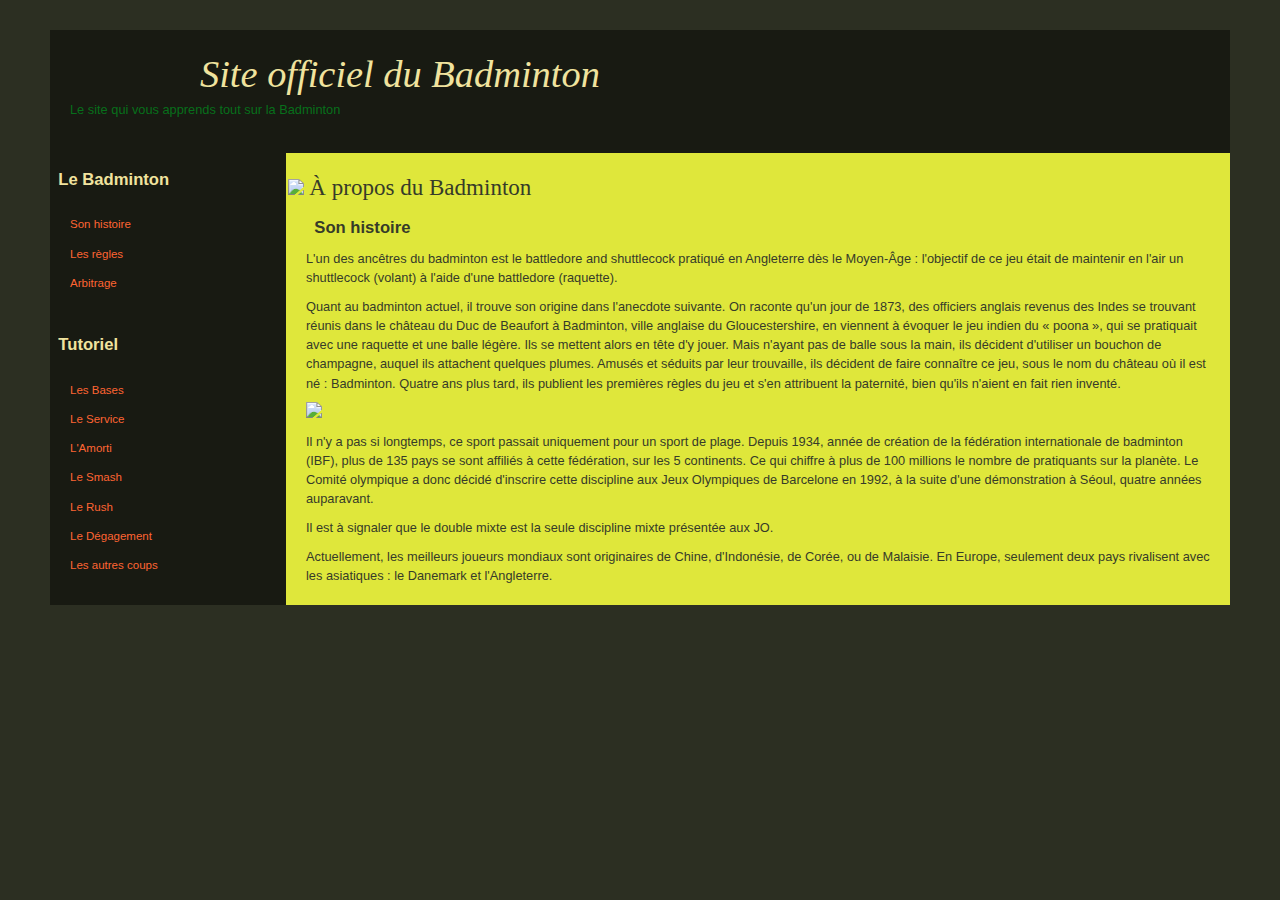
==== index.htm @ 0dbea781 "hi t" ====
<!DOCTYPE html>

<html lang="fr">
<head>
	<link rel="icon" type="image/png" href="https://cdn.pixabay.com/photo/2018/09/08/11/25/badminton-3662313_960_720.png" />
	<meta http-equiv="Content-Type" content="text/html; charset=ISO-8859-1" />
	<meta charset="utf-8">
	<title>
		Site officiel du Badminton
	</title>
	<!-- La feuille de styles "base.css" doit être appelée en premier. -->
	<link rel="stylesheet" type="text/css" href="css/base.css" media="all" />
	<link rel="stylesheet" type="text/css" href="css/modele05.css" media="screen" />
</head>

<body>

<div id="global">

	<div id="entete">
		<h1>
			<img alt="" src="Badminton-1428046.jpg" width="110" />
			Site officiel du Badminton
		</h1>
		<p class="sous-titre">
			Le site qui vous apprends tout sur la Badminton
		</p>
	</div><!-- #entete -->

	<div id="navigation">
	<h3>Le Badminton</h3>
		<ul>
			<li><a href="index.htm">Son histoire</a></li>
			<li><a href="LesRegles.htm">Les r&egrave;gles</a></li>
			<li><a href="Arbitrage.htm">Arbitrage</a></li>
		</ul>
	<h3>Tutoriel</h3>
		<ul>
			<li><a href="LesBases.htm">Les Bases</a></li>
			<li><a href="LeService.htm">Le Service</a></li>
			<li><a href="L'amorti.htm">L'Amorti</a></li>
			<li><a href="LeSmash.htm">Le Smash</a></li>
			<li><a href="LeRush.htm">Le Rush</a></li>
			<li><a href="LeDegagement.htm">Le D&eacute;gagement</a></li>
			<li><a href="LesAutresCoups.htm">Les autres coups</a></li>
		</ul>
	</div><!-- #navigation -->

	<div id="contenu">
		<h2><img src="https://svgsilh.com/svg_v2/1292971.svg" width="20"/> &Agrave; propos du Badminton</h2>
		<h3>Son histoire</h3>
		<p>L'un des anc&ecirc;tres du badminton est le battledore and shuttlecock pratiqu&eacute; en Angleterre d&egrave;s le Moyen-&Acirc;ge : l'objectif de ce jeu 	&eacute;tait de maintenir en l'air un shuttlecock (volant) &agrave; l'aide d'une battledore (raquette).</p>
		<p>Quant au badminton actuel, il trouve son origine dans l'anecdote suivante. On raconte qu'un jour de 1873, des officiers anglais revenus des Indes se trouvant r&eacute;unis dans le ch&acirc;teau du Duc de Beaufort 	&agrave; Badminton, ville anglaise du Gloucestershire, en viennent 	&agrave; &eacute;voquer le jeu indien du &laquo; poona &raquo;, qui se pratiquait avec une raquette et une balle l&eacute;g&egrave;re. Ils se mettent alors en t&ecirc;te d'y jouer. Mais n'ayant pas de balle sous la main, ils d&eacute;cident d'utiliser un bouchon de champagne, auquel ils attachent quelques plumes. Amus&eacute;s et s&eacute;duits par leur trouvaille, ils d&eacute;cident de faire conna&icirc;tre ce jeu, sous le nom du ch&acirc;teau o&ugrave; il est n&eacute; : Badminton. Quatre ans plus tard, ils publient les premi&egrave;res r&egrave;gles du jeu et s'en attribuent la paternit&eacute;, bien qu'ils n'aient en fait rien invent&eacute;.</p>
		<img src="https://upload.wikimedia.org/wikipedia/commons/d/df/Battledore_-_Youthful_Sports.png" width="500"/>
		<p> Il n'y a pas si longtemps, ce sport passait uniquement pour un sport de plage. Depuis 1934, ann&eacute;e de cr&eacute;ation de la f&eacute;d&eacute;ration internationale de badminton (IBF), plus de 135 pays se sont affili&eacute;s &agrave; cette f&eacute;d&eacute;ration, sur les 5 continents. Ce qui chiffre &agrave; plus de 100 millions le nombre de pratiquants sur la plan&egrave;te. Le Comit&eacute; olympique a donc d&eacute;cid&eacute; d'inscrire cette discipline aux Jeux Olympiques de Barcelone en 1992, &agrave; la suite d'une d&eacute;monstration &agrave; S&eacute;oul, quatre ann&eacute;es auparavant.</p>
        <p>Il est &agrave; signaler que le double mixte est la seule discipline mixte pr&eacute;sent&eacute;e aux JO.</p>
        <p>Actuellement, les meilleurs joueurs mondiaux sont originaires de Chine, d'Indon&eacute;sie, de Cor&eacute;e, ou de Malaisie. En Europe, seulement deux pays rivalisent avec les asiatiques : le Danemark et l'Angleterre. </p>
		
		
	</div><!-- #contenu -->

</div><!-- #global -->

</body>
</html>
---- css/base.css ----
/* ==============================================
   FEUILLE DE STYLES DES GABARITS HTML/CSS
   © Elephorm & Alsacreations.com
   Conditions d'utilisation:
   http://creativecommons.org/licenses/by/2.0/fr/
   ============================================== */


/* --- STYLES DE BASE POUR LE TEXTE ET LES PRINCIPAUX ÉLÉMENTS --- */

/* Page */
html {
	font-size: 100%; /* Voir -> Note 1 à la fin de la feuille de styles. */
}
body {
	margin: 0;
	padding: 10px 20px; /* Note -> 2 */
	font-family: Verdana, "Bitstream Vera Sans", "Lucida Grande", sans-serif; /* 3 */
	font-size: .8em; /* -> 4 */
	line-height: 1.25; /* -> 5 */
	color: black;
	background: white;
}

/* Titres */
h2{
	margin: 1em -0.8em 0;
}
 h1, h3, h4, h5, h6 {
	margin: 1em 0.5em 0; /* -> 6 */
}
h1, h2 {
	font-family: Georgia, "Bitstream Vera Serif", Norasi, serif;
	font-weight: normal; /* -> 7 */
}
h1 {
	font-size: 3em; /* -> 8 */
	font-style: italic;
}
h2 {font-size: 1.8em;}
h3 {font-size: 1.3em;}
h4 {font-size: 1em;}

/* Listes */
ul, ol {
	margin: .75em 0 .75em 24px;
	padding: 0; /* -> 9 */
}
ul {
	list-style: square;
}
li {
	margin: 0;
	padding: 0;
}

/* Paragraphes */
p {
	margin: .75em 0;
}
li p, blockquote p {
	margin: .5em 0;
}

/* Citations */
blockquote, q {
	font-size: 1.1em;
	font-style: italic;
	font-family: Georgia, "Bitstream Vera Serif", Norasi, serif;
}
blockquote {
	margin: .75em 0 .75em 24px;
}
cite {
	font-style: italic;
}

/* Liens */
a {
	color: mediumblue;
	text-decoration: underline;
}
a:hover, a:focus {
	color: crimson;
}
a img {
	border: none; /* -> 10 */
}

/* Divers éléments de type en-ligne */
em {
	font-style: italic;
}
strong {
	font-weight: bold;
	color: dimgray;
}


/* --- STYLES POUR CERTAINS CONTENUS DES GABARITS --- */

pre, code {
	font-size: 100%;
	font-family: "Bitstream Vera Mono", "Lucida Console", "Courier New", monospace;
}
pre {
	width: 90%;
	overflow: auto;
	overflow-y: hidden;
	margin: .75em 0;
	padding: 12px;
	background: #eee;
	color: #555;
}
pre strong {
	font-weight: normal;
	color: black;
}
#copyright {
	margin: 20px 0 5px 0;
	text-align: right;
	font-size: .8em;
	color: #848F63;
}
#copyright a {
	color: #848F63;
	text-decoration: none;
}
#copyright a:hover, #copyright a:focus {
	text-decoration: underline;
}


/* --- NOTES ---

1.	Ce "font-size: 100%" est normalement inutile. On l'utilise uniquement
	pour éviter un bug de redimensionnement du texte dans Internet Explorer.

2.	Par défaut, les navigateurs ont un padding (ou, pour certains, un
	margin) de 6px pour l'élément BODY. C'est ce qui évite que le texte
	ne soit complètement collé aux bords de la zone de visualisation du
	navigateur lorsqu'on affiche une page «brute», sans mise en forme.
	Mais ce retrait de 6px est un peu faiblard: on le renforce donc.
	Notez bien que les feuilles de styles des gabarits pourront augmenter
	ce retrait, ou bien l'annuler.

3.	Voici quelques exemples de collections cohérentes de fontes (propriété
	CSS "font-family"):
	font-family: Arial, Helvetica, "Nimbus Sans L", sans-serif;
	font-family: "Trebuchet MS", Arial, Helvetica, sans-serif;
	font-family: Georgia, "Bitstream Vera Serif", Norasi, serif;
	font-family: "Times New Roman", Times, "Nimbus Roman No9 L", serif;

4.	Taille du texte de base de la page. Dépend de la taille du texte par
	défaut du navigateur (souvent 16px), et des réglages de l'utilisateur.
	À adapter en fonction de la fonte choisie, et du rendu souhaité.
	En général, on utilisera une valeur de base entre .65em et 1em
	(ou 65% et 100%).

5.	Hauteur de ligne. À adapter en fonction de la fonte choisie, et des
	besoins particuliers (lignes de texte longues ou courtes, titre ou
	corps de texte...).

6.	En général, les styles par défaut des navigateurs font que les marges
	en haut et en bas des titres sont équivalentes. Ici, en diminuant la
	marge du bas, on cherche à rapprocher le titre du contenu qu'il introduit.

7.	Les styles par défaut des navigateurs mettent les titres en gras.
	Si on souhaite passer à des caractères «normaux», on doit utiliser
	font-size: normal.

8.	Pour un élément en "font-size: 3em", la taille du texte sera le triple de
	la taille du texte de l'élément parent.
	À noter: on aurait pu écrire "font-size: 300%" pour le même résultat.

9.	Par défaut, les listes UL et OL ont un retrait à gauche qui peut être,
	suivant les navigateurs:
	- un padding-left de 40px;
	- ou bien un margin-left de 40px.
	On met tout le monde d'accord avec une marge à gauche de 24px, et pas
	de padding.

10.	Les navigateurs donnent souvent aux images placées dans des liens
	une bordure disgracieuse. On annule ce style souvent gênant en appliquant
	un "border: none" aux images qui se trouvent à l'intérieur d'un lien.

*/
---- css/modele05.css ----
/* ==============================================
   FEUILLE DE STYLES DES GABARITS HTML/CSS --- 05
   © Elephorm & Alsacreations.com
   Conditions d'utilisation:
   http://creativecommons.org/licenses/by/2.0/fr/
   ============================================== */


/* --- COULEURS --- */

/* Note: vous pouvez modifier simplement l'aspect de ce gabarit en modifiant
   uniquement les couleurs de fond (propriétés background) et les couleurs
   du texte (propriété color).
   Pour modifier la disposition des blocs, voir plus bas dans la feuille de
   styles la partie «positionnement». */

/* Général */
body {
	color: #F0E39E;
	background: #2C2F22;
}
a {
	color: #FF6533;
}
a:hover, a:focus {
	color: #FF4C00;
}
strong {
	color: #A1B55D;
}

/* Global */
#global {
	color: #F0E39E;
	background: #181A12; /* Voir -> Note 1 ci-dessous */
}

/* Navigation */
#navigation {
	background: #181A12;
}
#navigation a {
	color: #FF6533;
}
#navigation a:hover, #navigation a:focus {
	background: #000000;
}

/* Contenu principal */
#contenu {
	color: #363B29;
	background: #dfe73b;
}
#contenu a {
	color: #332510;
}
#contenu a:hover, #contenu a:focus {
	color: #6E5122;
}
#contenu strong {
	color: #181A12;
}


/* --- POSITIONNEMENT --- */

/* Page */
body {
	padding: 30px 50px 30px 50px; /* -> 2 */
}
#global {
	width: 100%; /* -> 3 */
	overflow: hidden; /* -> 3 */
}

/* En-tête */
#entete {
	padding: 20px;
}
#entete h1 {
	margin: 0;
}
#entete h1 img {
	float: left;
	margin: 7px 20px 10px 0;
}
#entete .sous-titre {
	margin: 4px 0 15px 0;
	Color: #076f1b;
}

/* Menu de navigation */
#navigation {
	width: 18%; /* -> 4 */
	float: left;
}
#navigation ul {
	margin: 0;
	padding: 20px 10px;
	list-style: none;
}
#navigation a {
	display: block;
	height: 1%; /* -> 5 */
	padding: 6px 6px 6px 10px;
	line-height: 1.5;
	font-size: .9em;
	text-decoration: none;
}

/* Contenu */
#contenu {
	margin-left: 20%; /* -> 6 */
	padding: 10px 20px;
}
#contenu > :first-child {
	margin-top: 10px;
}
#contenu p, #contenu li {
	line-height: 1.5;
}


/* --- NOTES ---

1.	C'est la couleur de fond de div#global qui permet de simuler des colonnes
	de même hauteur. On applique à div#global la même couleur de fond que le
	menu de gauche, tandis que le bloc de droite (div#contenu), plus long,
	a sa propre couleur de fond. Visuellement, on obtient donc deux colonnes.
	Notez bien, cependant, que si la colonne de gauche est plus longue que
	la colonne de droite... l'effet sera perdu.

2.	Ce gabarit utilise du padding sur l'élément BODY pour créer un retrait
	esthétique tout autour du conteneur principal.
	Rappel: "padding: 20px 50px 30px 50px;" se lit ainsi: padding-top de 20px,
	padding-right de 50px, padding-bottom de 30px, et padding-left de 50px.

3.	On utilise ces propriétés pour empêcher le dépassement des flottants (cf.
	http://web.covertprestige.info/test/03-elements-flottants-et-element-parent-1.html).
	Le overflow:hidden crée un contexte de formatage qui vient contenir les
	flottants. Le width:100% a le même rôle, mais uniquement pour Internet
	Explorer 6 (utilisation du HasLayout). Dans l'idéal, on le placera avec
	des correctifs destinés à IE6 dans une feuille de styles appelée via un
	commentaire conditionnel.

4.	C'est la propriété "float" qui nous permet de placer deux blocs
	côte-à-côte. Notez bien que l'élément flottant (ici, notre menu de
	navigation) doit être placé en premier dans le code HTML. Il est
	préférable de lui donner une largeur, ce que nous faisons ici avec un
	"width: 18%;".

5.	Correction d'un bug d'Internet Explorer 6. Voir la dernière partie de
	http://www.alsacreations.com/article/lire/626-impact-rendu-indentation-code.html
	Dans l'idéal, on placera ce correctif dans une feuille séparée, appelée
	via un commentaire conditionnel visant IE6.

6.	Les éléments flottants ne repoussent pas les blocs, mais repoussent
	uniquement leur contenu. Pour que notre bloc de contenu principal forme
	une colonne distincte du menu, on lui donne donc une marge à gauche de 20%.
	Il existe une autre technique pour adapter la largeur d'un bloc aux
	flottants qui le précèdent. On pourra lire l'article suivant:
		http://www.alsacreations.com/tuto/lire/588-trois-colonnes-float.html

*/
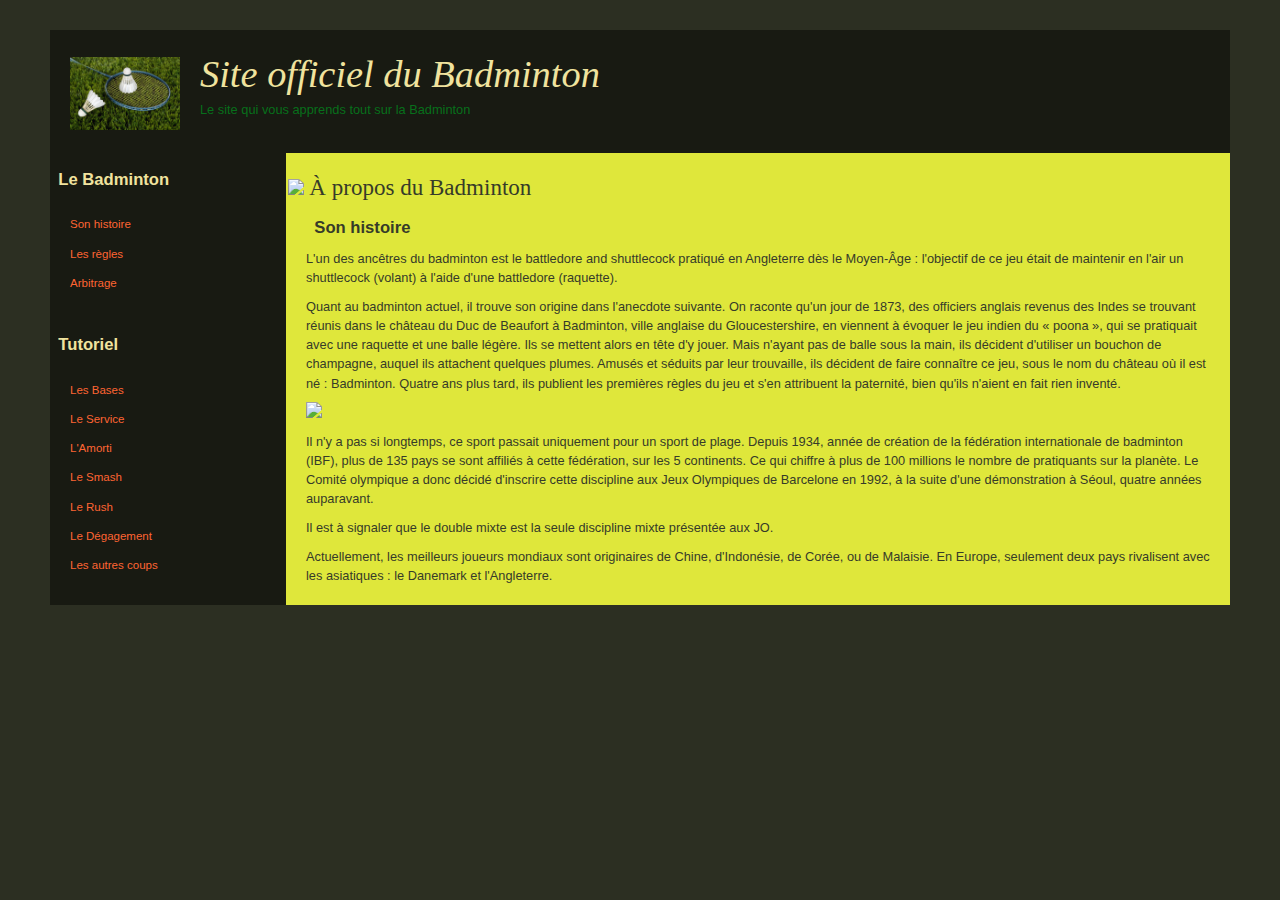
==== commit d66972b0: "hi m" ====
--- a/index.htm
+++ b/index.htm
@@ -19,7 +19,7 @@
 
 	<div id="entete">
 		<h1>
-			<img alt="" src="Badminton-1428046.jpg" width="110" />
+			<img alt="" src="img/Badminton-1428046.jpg" width="110" />
 			Site officiel du Badminton
 		</h1>
 		<p class="sous-titre">
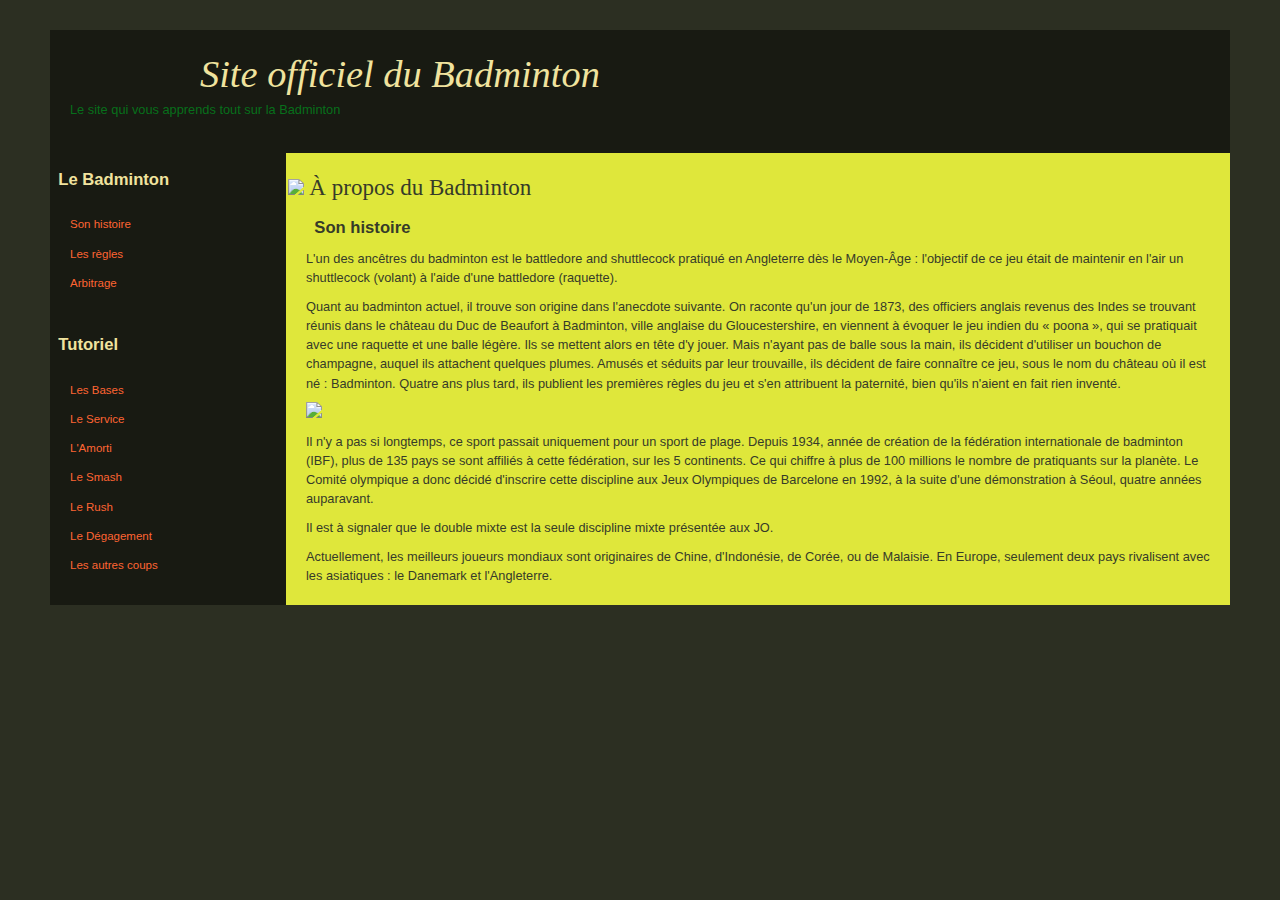
==== commit 70603915: "hi u" ====
--- a/index.htm
+++ b/index.htm
@@ -19,7 +19,7 @@
 
 	<div id="entete">
 		<h1>
-			<img alt="" src="img/Badminton-1428046.jpg" width="110" />
+			<img alt="" src="https://upload.wikimedia.org/wikipedia/commons/f/f9/Badminton-1428046.jpg" width="110" />
 			Site officiel du Badminton
 		</h1>
 		<p class="sous-titre">
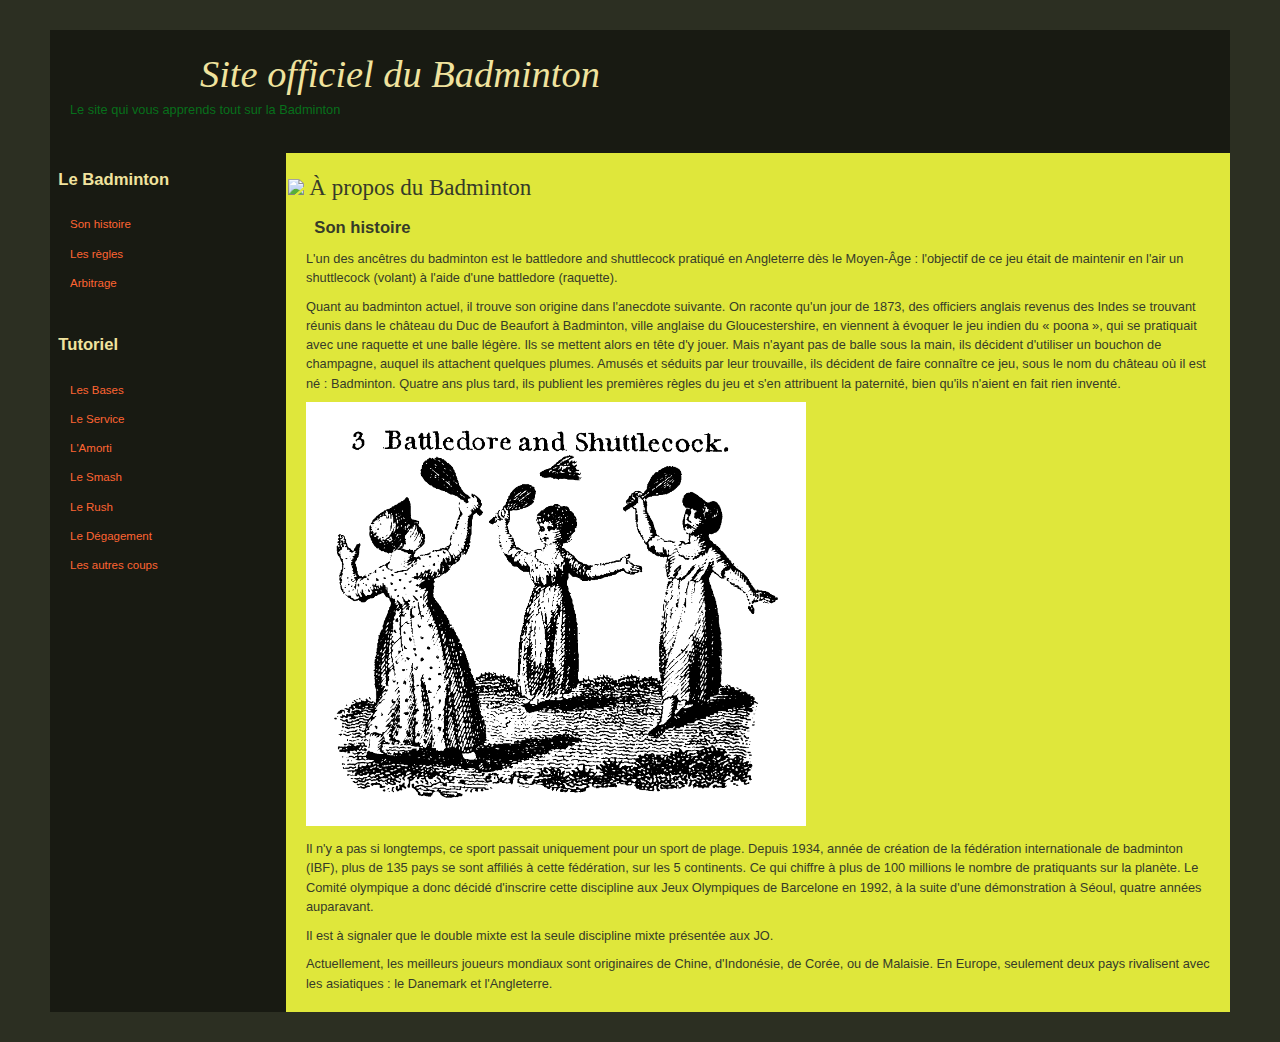
==== commit f36ee8c9: "rt" ====
--- a/index.htm
+++ b/index.htm
@@ -51,7 +51,7 @@
 		<h3>Son histoire</h3>
 		<p>L'un des anc&ecirc;tres du badminton est le battledore and shuttlecock pratiqu&eacute; en Angleterre d&egrave;s le Moyen-&Acirc;ge : l'objectif de ce jeu 	&eacute;tait de maintenir en l'air un shuttlecock (volant) &agrave; l'aide d'une battledore (raquette).</p>
 		<p>Quant au badminton actuel, il trouve son origine dans l'anecdote suivante. On raconte qu'un jour de 1873, des officiers anglais revenus des Indes se trouvant r&eacute;unis dans le ch&acirc;teau du Duc de Beaufort 	&agrave; Badminton, ville anglaise du Gloucestershire, en viennent 	&agrave; &eacute;voquer le jeu indien du &laquo; poona &raquo;, qui se pratiquait avec une raquette et une balle l&eacute;g&egrave;re. Ils se mettent alors en t&ecirc;te d'y jouer. Mais n'ayant pas de balle sous la main, ils d&eacute;cident d'utiliser un bouchon de champagne, auquel ils attachent quelques plumes. Amus&eacute;s et s&eacute;duits par leur trouvaille, ils d&eacute;cident de faire conna&icirc;tre ce jeu, sous le nom du ch&acirc;teau o&ugrave; il est n&eacute; : Badminton. Quatre ans plus tard, ils publient les premi&egrave;res r&egrave;gles du jeu et s'en attribuent la paternit&eacute;, bien qu'ils n'aient en fait rien invent&eacute;.</p>
-		<img src="https://upload.wikimedia.org/wikipedia/commons/d/df/Battledore_-_Youthful_Sports.png" width="500"/>
+		<img src="img\Battledore_-_Youthful_Sports.png" width="500"/>
 		<p> Il n'y a pas si longtemps, ce sport passait uniquement pour un sport de plage. Depuis 1934, ann&eacute;e de cr&eacute;ation de la f&eacute;d&eacute;ration internationale de badminton (IBF), plus de 135 pays se sont affili&eacute;s &agrave; cette f&eacute;d&eacute;ration, sur les 5 continents. Ce qui chiffre &agrave; plus de 100 millions le nombre de pratiquants sur la plan&egrave;te. Le Comit&eacute; olympique a donc d&eacute;cid&eacute; d'inscrire cette discipline aux Jeux Olympiques de Barcelone en 1992, &agrave; la suite d'une d&eacute;monstration &agrave; S&eacute;oul, quatre ann&eacute;es auparavant.</p>
         <p>Il est &agrave; signaler que le double mixte est la seule discipline mixte pr&eacute;sent&eacute;e aux JO.</p>
         <p>Actuellement, les meilleurs joueurs mondiaux sont originaires de Chine, d'Indon&eacute;sie, de Cor&eacute;e, ou de Malaisie. En Europe, seulement deux pays rivalisent avec les asiatiques : le Danemark et l'Angleterre. </p>
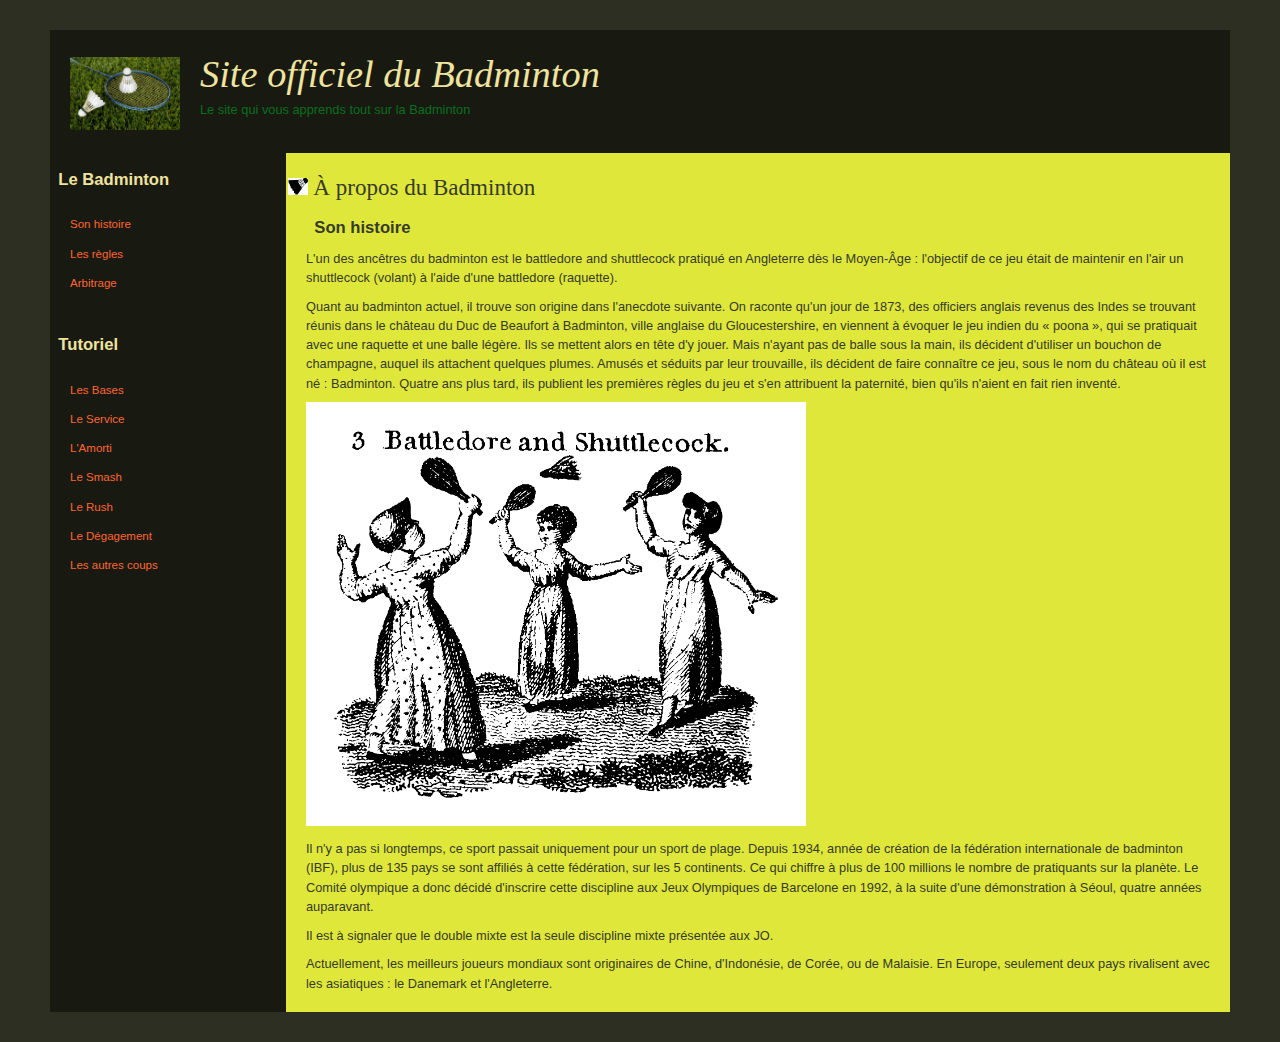
==== commit 4bf76275: "gt" ====
--- a/index.htm
+++ b/index.htm
@@ -19,7 +19,7 @@
 
 	<div id="entete">
 		<h1>
-			<img alt="" src="https://upload.wikimedia.org/wikipedia/commons/f/f9/Badminton-1428046.jpg" width="110" />
+			<img alt="" src="img\Badminton-1428046.jpg" width="110" />
 			Site officiel du Badminton
 		</h1>
 		<p class="sous-titre">
@@ -47,7 +47,7 @@
 	</div><!-- #navigation -->
 
 	<div id="contenu">
-		<h2><img src="https://svgsilh.com/svg_v2/1292971.svg" width="20"/> &Agrave; propos du Badminton</h2>
+		<h2><img src="img\volant.png" width="20"/> &Agrave; propos du Badminton</h2>
 		<h3>Son histoire</h3>
 		<p>L'un des anc&ecirc;tres du badminton est le battledore and shuttlecock pratiqu&eacute; en Angleterre d&egrave;s le Moyen-&Acirc;ge : l'objectif de ce jeu 	&eacute;tait de maintenir en l'air un shuttlecock (volant) &agrave; l'aide d'une battledore (raquette).</p>
 		<p>Quant au badminton actuel, il trouve son origine dans l'anecdote suivante. On raconte qu'un jour de 1873, des officiers anglais revenus des Indes se trouvant r&eacute;unis dans le ch&acirc;teau du Duc de Beaufort 	&agrave; Badminton, ville anglaise du Gloucestershire, en viennent 	&agrave; &eacute;voquer le jeu indien du &laquo; poona &raquo;, qui se pratiquait avec une raquette et une balle l&eacute;g&egrave;re. Ils se mettent alors en t&ecirc;te d'y jouer. Mais n'ayant pas de balle sous la main, ils d&eacute;cident d'utiliser un bouchon de champagne, auquel ils attachent quelques plumes. Amus&eacute;s et s&eacute;duits par leur trouvaille, ils d&eacute;cident de faire conna&icirc;tre ce jeu, sous le nom du ch&acirc;teau o&ugrave; il est n&eacute; : Badminton. Quatre ans plus tard, ils publient les premi&egrave;res r&egrave;gles du jeu et s'en attribuent la paternit&eacute;, bien qu'ils n'aient en fait rien invent&eacute;.</p>
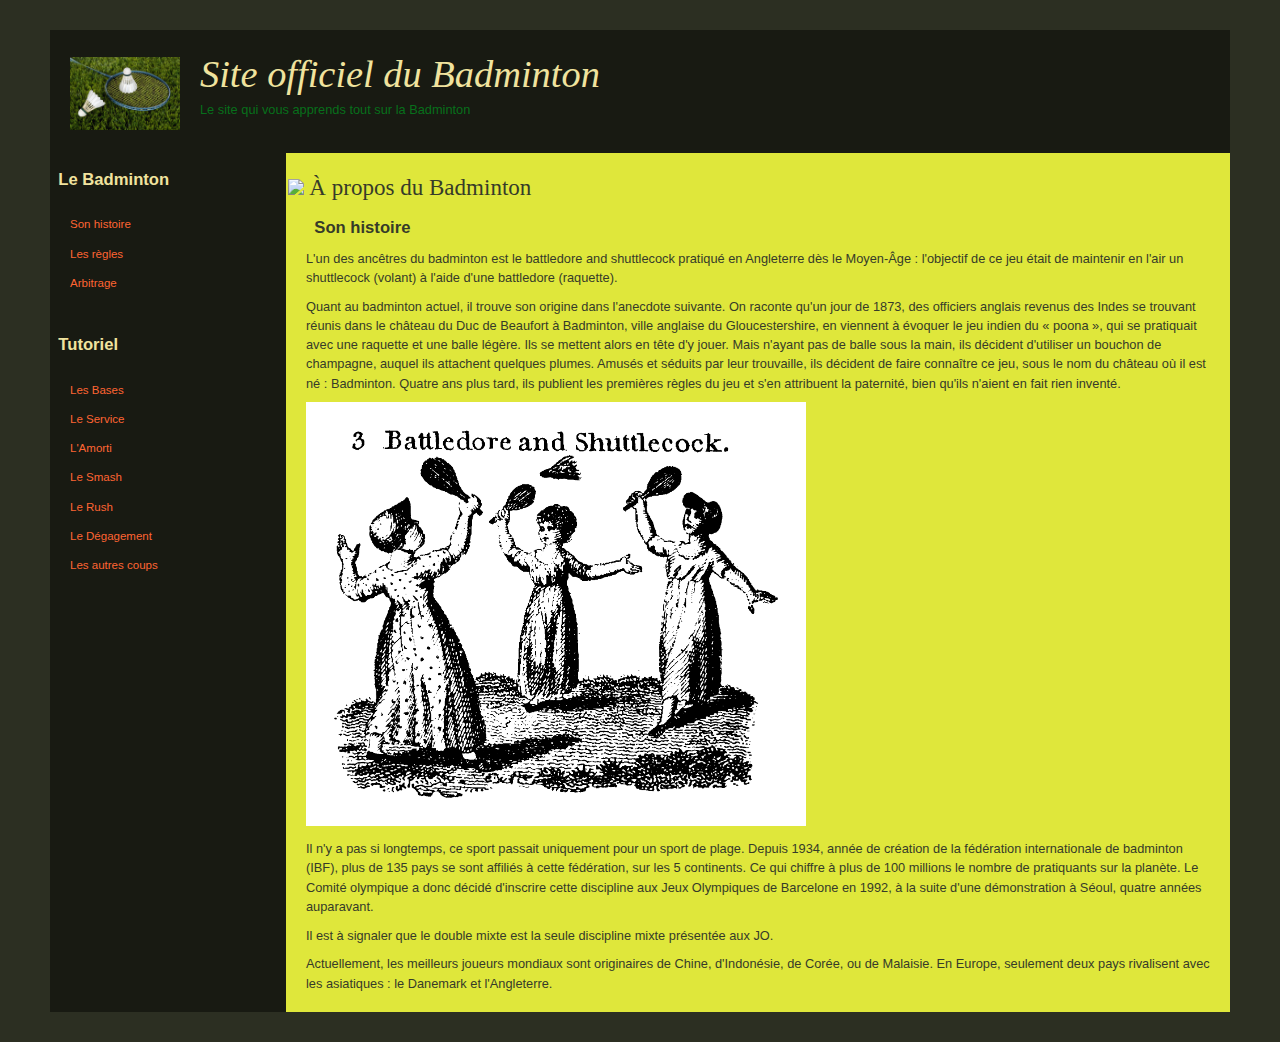
==== commit 7946231f: "ed" ====
--- a/index.htm
+++ b/index.htm
@@ -47,7 +47,7 @@
 	</div><!-- #navigation -->
 
 	<div id="contenu">
-		<h2><img src="img\volant.png" width="20"/> &Agrave; propos du Badminton</h2>
+		<h2><img src="https://svgsilh.com/svg_v2/1292971.svg" width="20"/> &Agrave; propos du Badminton</h2>
 		<h3>Son histoire</h3>
 		<p>L'un des anc&ecirc;tres du badminton est le battledore and shuttlecock pratiqu&eacute; en Angleterre d&egrave;s le Moyen-&Acirc;ge : l'objectif de ce jeu 	&eacute;tait de maintenir en l'air un shuttlecock (volant) &agrave; l'aide d'une battledore (raquette).</p>
 		<p>Quant au badminton actuel, il trouve son origine dans l'anecdote suivante. On raconte qu'un jour de 1873, des officiers anglais revenus des Indes se trouvant r&eacute;unis dans le ch&acirc;teau du Duc de Beaufort 	&agrave; Badminton, ville anglaise du Gloucestershire, en viennent 	&agrave; &eacute;voquer le jeu indien du &laquo; poona &raquo;, qui se pratiquait avec une raquette et une balle l&eacute;g&egrave;re. Ils se mettent alors en t&ecirc;te d'y jouer. Mais n'ayant pas de balle sous la main, ils d&eacute;cident d'utiliser un bouchon de champagne, auquel ils attachent quelques plumes. Amus&eacute;s et s&eacute;duits par leur trouvaille, ils d&eacute;cident de faire conna&icirc;tre ce jeu, sous le nom du ch&acirc;teau o&ugrave; il est n&eacute; : Badminton. Quatre ans plus tard, ils publient les premi&egrave;res r&egrave;gles du jeu et s'en attribuent la paternit&eacute;, bien qu'ils n'aient en fait rien invent&eacute;.</p>
